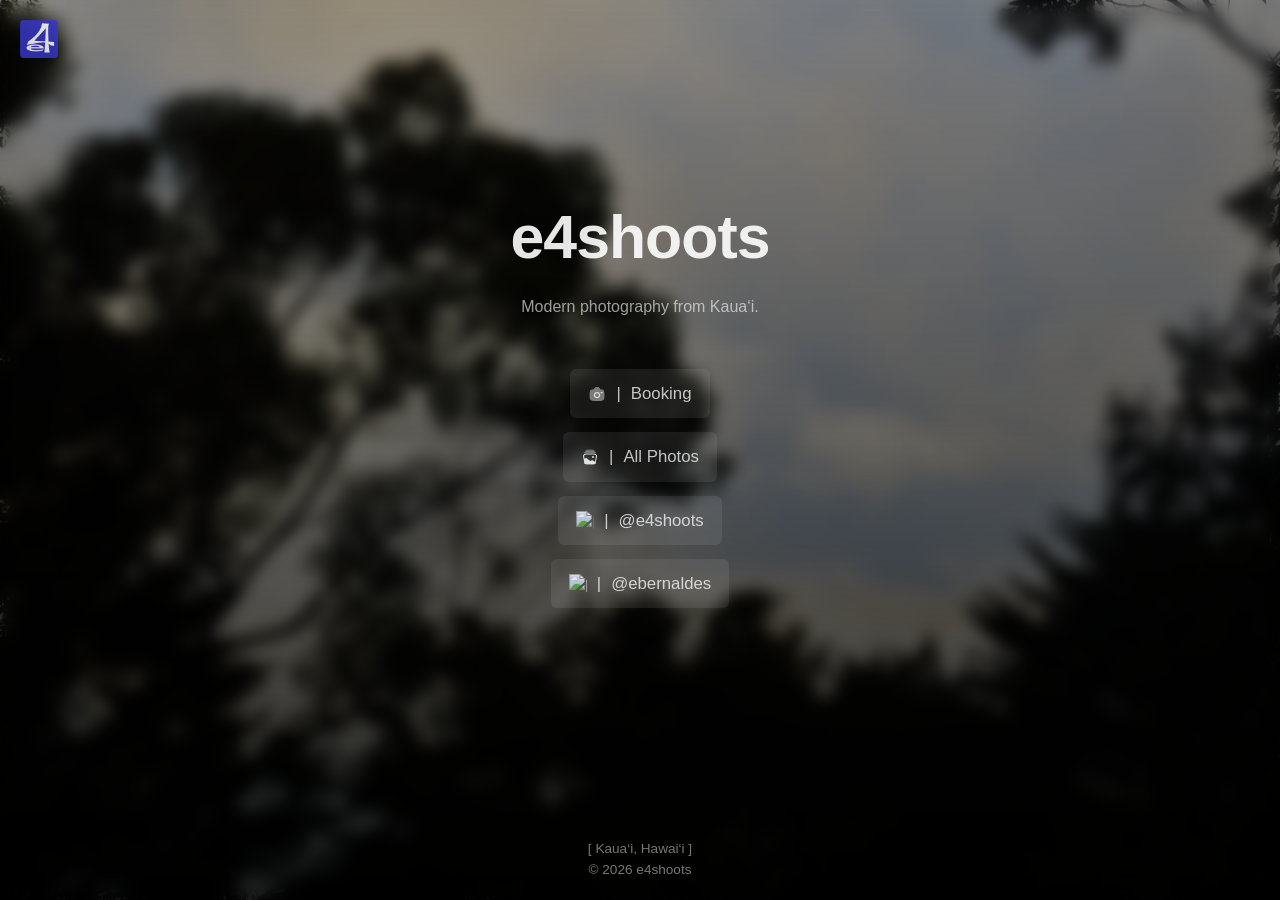
==== index.html @ 7b7b32de "Update fmt.Println message from 'Hello' to 'Goodbye'" ====
<!DOCTYPE html>
<html lang="en">
<head>
  <meta charset="UTF-8">
  <title>e4shoots</title>
  <meta name="viewport" content="width=device-width, initial-scale=1.0">
  <link rel="preload" as="image" href="images/homebg.jpg">
  
  <!-- Open Graph -->
  <meta property="og:title" content="e4shoots">
  <meta property="og:description" content="Modern photography from Kaua‘i.">
  <meta property="og:image" content="https://ik.imagekit.io/e4Media/e4shoots/DSC__08.jpg">
  <meta property="og:url" content="https://e4shoots.com">
  <meta property="og:type" content="website">

  <!-- Icons -->
  <link rel="icon" href="https://e4shoots.com/images/favicon.png">
  <link rel="shortcut icon" href="https://e4shoots.com/images/favicon.png">
  <link rel="apple-touch-icon" href="https://e4shoots.com/images/favicon.png">

  <!-- Styles -->
  <link rel="stylesheet" href="assets/css/style.css">
</head>

<body class="home-body">

  <!-- Corner Logo -->
  <a href="/">
    <img src="images/favicon.png" alt="e4shoots logo" class="corner-logo">
  </a>

  <!-- MAIN CONTENT -->
  <main class="container">

    <h1 class="logo">e4shoots</h1>
    <p class="tagline">Modern photography from Kaua‘i.</p>

    <nav class="links">
        <!-- Booking -->
     <a href="/booking/" class="link">
        <img class="icon" src="[data-uri]" alt="Booking">
        |<span class="accent-green">Booking</span>
      </a>
      
         <!-- All Photos -->
      <a href="https://e4shoots.pixieset.com/" class="link">
        <img class="icon" src="[data-uri]" alt="Photos">
        |<span class="accent-green">All Photos</span>
      </a>
      
      <!-- Instagram -->
      <a href="https://instagram.com/e4shoots" target="_blank" class="link">
        <img class="icon" src="https://cdn.simpleicons.org/instagram/ffffff" alt="Instagram">
        |<span class="accent-blue">@e4shoots</span>
      </a>

      <!-- Personal Instagram -->
      <a href="https://instagram.com/ebernaldes" target="_blank" class="link">
        <img class="icon" src="https://cdn.simpleicons.org/instagram/ffffff" alt="Instagram">
        |<span class="muted">@ebernaldes</span>
      </a>

   


    </nav>

    <!-- Footer -->
    <div class="bottom-stack">
      <p>[ Kaua‘i, Hawai‘i ]</p>
      <p>© 2026 e4shoots</p>
    </div>

  </main>

  <!-- Fade-in -->
  <script>
    document.body.style.opacity = 0;
    window.addEventListener("load", () => {
      document.body.style.transition = "opacity 0.6s ease";
      document.body.style.opacity = 1;
    });
  </script>

</body>
</html>
---- assets/css/style.css ----
/* =========================
   RESET
========================= */
* {
  margin: 0;
  padding: 0;
  box-sizing: border-box;
}

/* =========================
   GLOBAL
========================= */
html {
  scroll-behavior: smooth;
}

body {
  font-family: -apple-system, BlinkMacSystemFont, "Segoe UI", Inter, sans-serif;
  color: rgba(255,255,255,0.9);
  background: #000;
  overflow-x: hidden;
  line-height: 1.5;
}

/* =========================
   BACKGROUND (YOUR ORIGINAL STYLE)
========================= */
.home-body {
  min-height: 100vh;
  display: flex;
  justify-content: center;
  align-items: center;

  position: relative;
  overflow: hidden;

  background: url("/images/homebg.jpg") no-repeat center center / cover;
}

/* OVERLAY BLUR + DARK GRADIENT */
.home-body::before {
  content: "";
  position: absolute;
  inset: 0;

  background: linear-gradient(
    to bottom,
    rgba(0,0,0,0.35),
    rgba(0,0,0,0.85)
  );

  backdrop-filter: blur(8px);
  -webkit-backdrop-filter: blur(8px);

  pointer-events: none;
}

/* =========================
   CONTAINER
========================= */
.container {
  position: relative;
  z-index: 1;

  display: flex;
  flex-direction: column;
  align-items: center;

  text-align: center;

  padding: 20px;
  padding-bottom: 120px;

  max-width: 900px;
  width: 100%;
}

/* =========================
   TEXT
========================= */
.logo {
  font-size: clamp(2.5rem, 5vw, 3.8rem);
  font-weight: 600;
  letter-spacing: -1px;
}

.tagline {
  margin-top: 12px;
  font-size: 1rem;
  color: rgba(255,255,255,0.6);
}

/* =========================
   LINKS (BUTTONS)
========================= */
.links {
  margin-top: 50px;

  display: flex;
  flex-direction: column;
  align-items: center;

  gap: 14px;
}

.link {
  display: inline-flex;
  align-items: center;
  gap: 10px;

  width: fit-content;
  white-space: nowrap;

  text-decoration: none;

  color: rgba(255,255,255,0.75);
  font-size: 1.05rem;

  padding: 12px 18px;
  border-radius: 6px;

  background: rgba(255,255,255,0.08);

  transition: all 0.25s ease;
}

.link:hover {
  background: rgba(255,255,255,0.16);
  color: #fff;
}

/* =========================
   ICONS
========================= */
.icon {
  width: 18px;
  height: 18px;
  flex-shrink: 0;
  opacity: 0.85;
}

/* =========================
   CORNER LOGO
========================= */
.corner-logo {
  position: fixed;
  top: 20px;
  left: 20px;
  width: 38px;
  height: 38px;
  z-index: 10;

  opacity: 0.85;
  transition: 0.3s ease;
}

.corner-logo:hover {
  opacity: 1;
}

/* =========================
   FOOTER (FIXED)
========================= */
.bottom-stack {
  position: fixed;
  left: 50%;
  transform: translateX(-50%);

  bottom: calc(20px + env(safe-area-inset-bottom));

  font-size: 0.85rem;
  color: #777;
  text-align: center;

  z-index: 5;
}

/* =========================
   ABOUT PAGE (DESKTOP)
========================= */
.about-box {
  display: flex;
  gap: 20px;

  background: rgba(255,255,255,0.06);
  padding: 20px;
  border-radius: 10px;

  max-width: 850px;
  width: 100%;
}

.about-image {
  flex: 1;
}

.about-image img {
  width: 100%;
  height: 100%;

  border-radius: 8px;
  object-fit: cover;
}

.about-text {
  flex: 1;

  display: flex;
  flex-direction: column;
  justify-content: center;

  text-align: left;
}

.about-small {
  margin-top: 10px;
  font-size: 0.9rem;
  color: rgba(255,255,255,0.6);
}

/* =========================
   GRID
========================= */
.grid {
  column-count: 3;
  column-gap: 14px;

  max-width: 1200px;
  margin: 40px auto;
  padding: 0 16px;
}

.grid img {
  width: 100%;
  margin-bottom: 14px;
  display: block;

  border-radius: 14px;
  break-inside: avoid;
}

/* =========================
   RESPONSIVE (GLOBAL)
========================= */
@media (max-width: 900px) {
  .grid {
    column-count: 2;
  }
}

/* =========================
   ABOUT MOBILE FIX (IMPORTANT)
========================= */
@media (max-width: 700px) {

  .about-box {
    flex-direction: column;
    padding: 16px;
    gap: 14px;
  }

  .about-text {
    text-align: center;
    align-items: center;
  }

  .about-image img {
    height: 220px;
    width: 100%;
    object-fit: cover;
  }
}

/* extra small phones */
@media (max-width: 400px) {
  .about-image img {
    height: 180px;
  }
}

/* =========================
   PHONE GRID FIX
========================= */
@media (max-width: 600px) {
  .grid {
    column-count: 1;
  }

  .links {
    gap: 12px;
  }

  .bottom-stack {
    font-size: 0.95rem;
  }

  .logo {
    font-size: 2.2rem;
  }
}

/* =========================
   TOUCH FIX
========================= */
a, button {
  -webkit-tap-highlight-color: transparent;
}

/* =========================
   PIXIESET EMBED
========================= */

.pixieset-frame {
  position: fixed;
  inset: 0;

  width: 100%;
  height: 100vh;

  border: none;

  z-index: 1;

  background: #000;
}

/* =========================
   PRICING
========================= */

.pricing-grid {
  margin-top: 55px;

  width: 100%;

  display: flex;
  justify-content: center;
  align-items: center;
  gap: 20px;

  flex-wrap: wrap;
}

.pricing-card {
  position: relative;

  width: 240px;
  min-height: 260px;

  padding: 28px;

  border-radius: 22px;

  background: rgba(255,255,255,0.06);

  border: 1px solid rgba(255,255,255,0.08);

  backdrop-filter: blur(10px);
  -webkit-backdrop-filter: blur(10px);

  transition: all 0.3s ease;

  text-align: left;
}

.pricing-card:hover {
  transform: translateY(-8px);

  background: rgba(255,255,255,0.09);
}

.featured-pricing {
  width: 280px;
  min-height: 320px;

  background: rgba(255,255,255,0.1);

  border: 1px solid rgba(255,255,255,0.16);

  transform: scale(1.04);
}

.featured-pricing:hover {
  transform: scale(1.04) translateY(-8px);
}

.pricing-badge {
  display: inline-block;

  margin-bottom: 18px;

  padding: 7px 14px;

  border-radius: 999px;

  background: rgba(255,255,255,0.12);

  font-size: 0.72rem;
  letter-spacing: 1px;

  color: rgba(255,255,255,0.92);
}

.pricing-type {
  font-size: 1rem;

  color: rgba(255,255,255,0.65);

  margin-bottom: 12px;
}

.pricing-price {
  font-size: 3rem;
  font-weight: 600;

  letter-spacing: -2px;

  margin-bottom: 16px;
}

.pricing-description {
  color: rgba(255,255,255,0.65);

  line-height: 1.7;
}

/* MOBILE */
@media (max-width: 900px) {

  .pricing-grid {
    flex-direction: column;
  }

  .pricing-card,
  .featured-pricing {
    width: 100%;
    max-width: 420px;

    min-height: auto;

    transform: none;
  }

  .featured-pricing:hover {
    transform: translateY(-8px);
  }

}
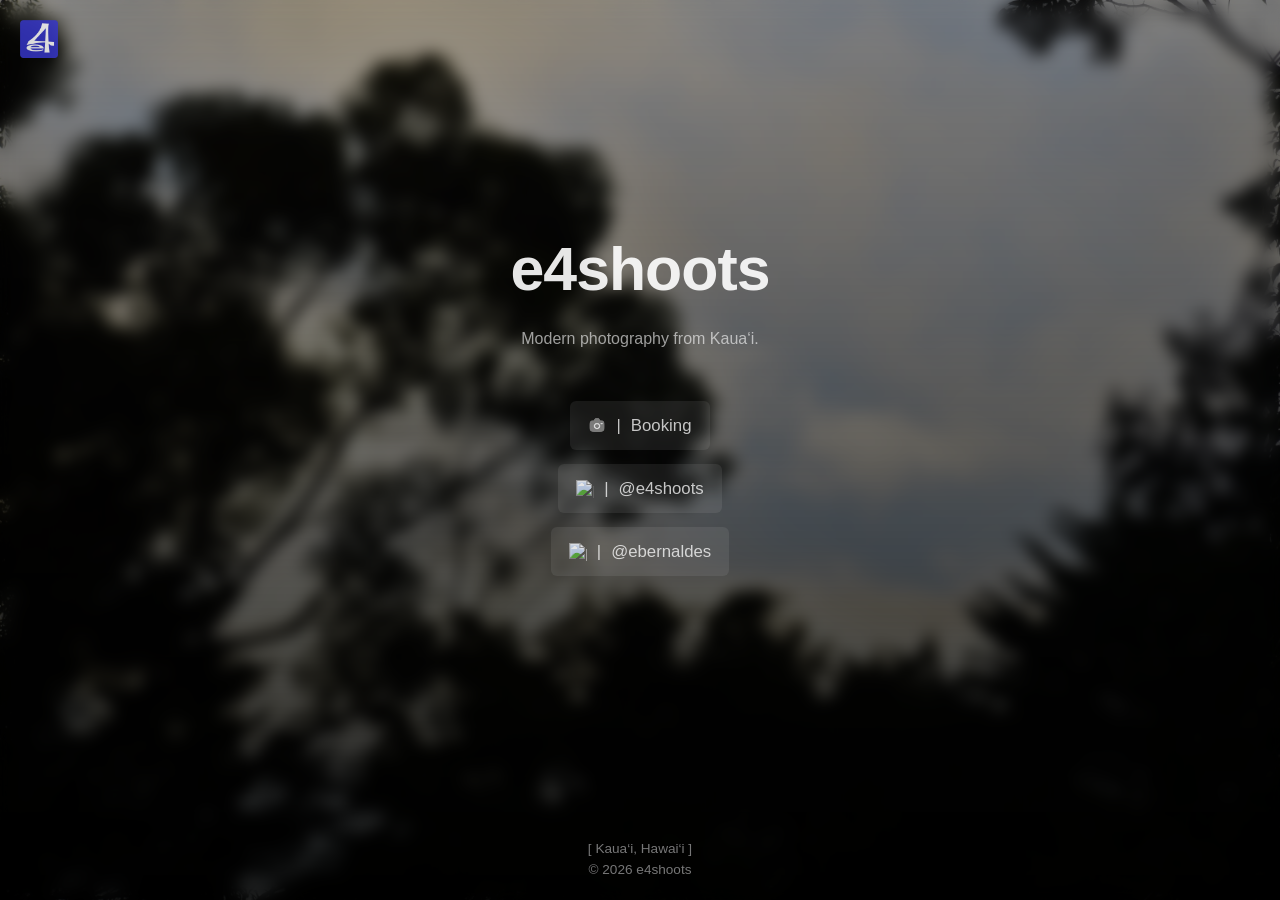
==== commit f3780ffe: "Update index.html" ====
--- a/index.html
+++ b/index.html
@@ -42,7 +42,7 @@
         |<span class="accent-green">Booking</span>
       </a>
       
-         <!-- All Photos -->
+         <!-- All Photos --
       <a href="https://e4shoots.pixieset.com/" class="link">
         <img class="icon" src="[data-uri]" alt="Photos">
         |<span class="accent-green">All Photos</span>
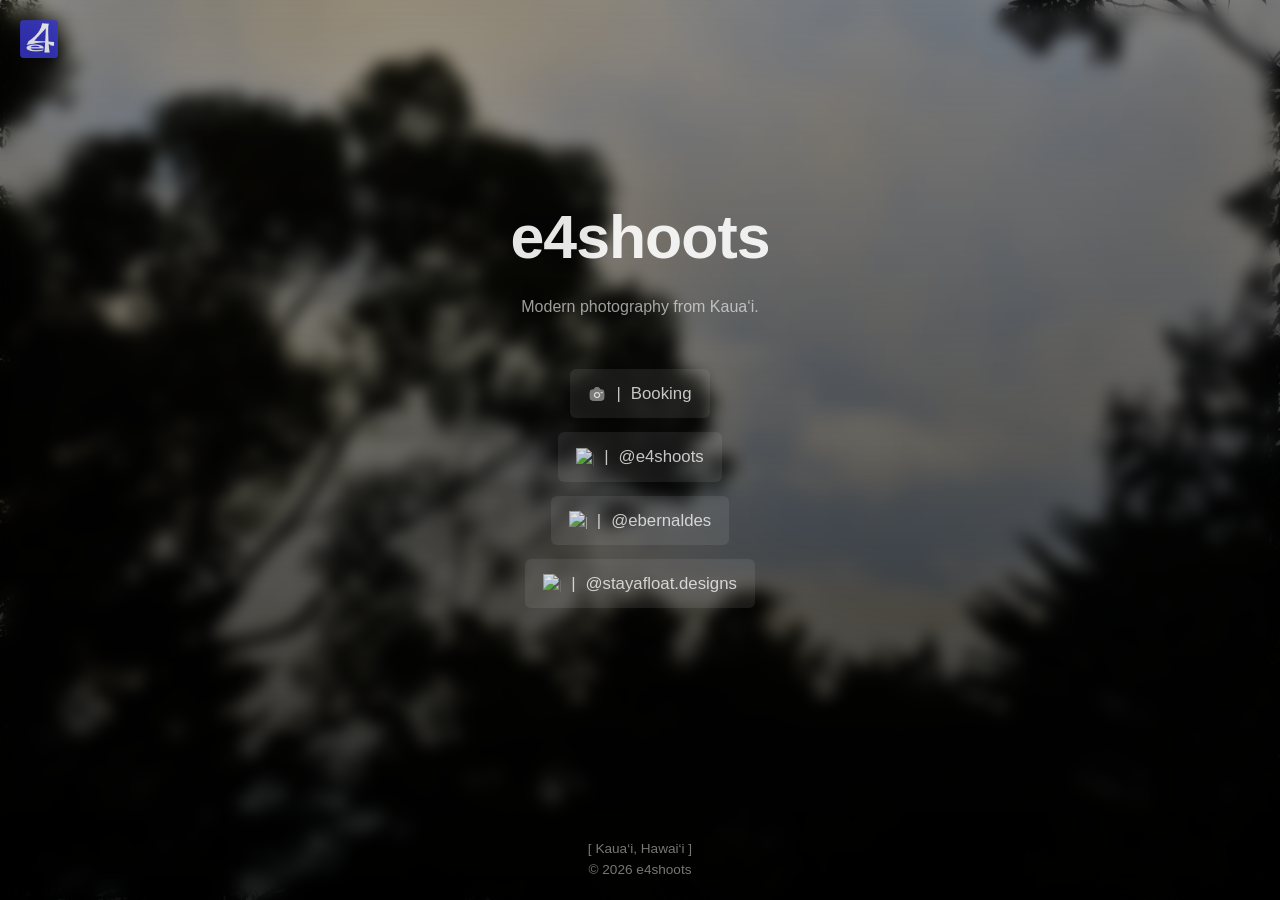
==== commit 94783146: "Add Instagram link for stayafloat.designs Added a new Instagram link for stayafloat.designs." ====
--- a/index.html
+++ b/index.html
@@ -60,7 +60,11 @@
         |<span class="muted">@ebernaldes</span>
       </a>
 
-   
+   <!-- stayafloat -->
+      <a href="https://instagram.com/stayafloat.designs" target="_blank" class="link">
+        <img class="icon" src="https://cdn.simpleicons.org/instagram/ffffff" alt="Instagram">
+        |<span class="muted">@stayafloat.designs</span>
+      </a>
 
 
     </nav>
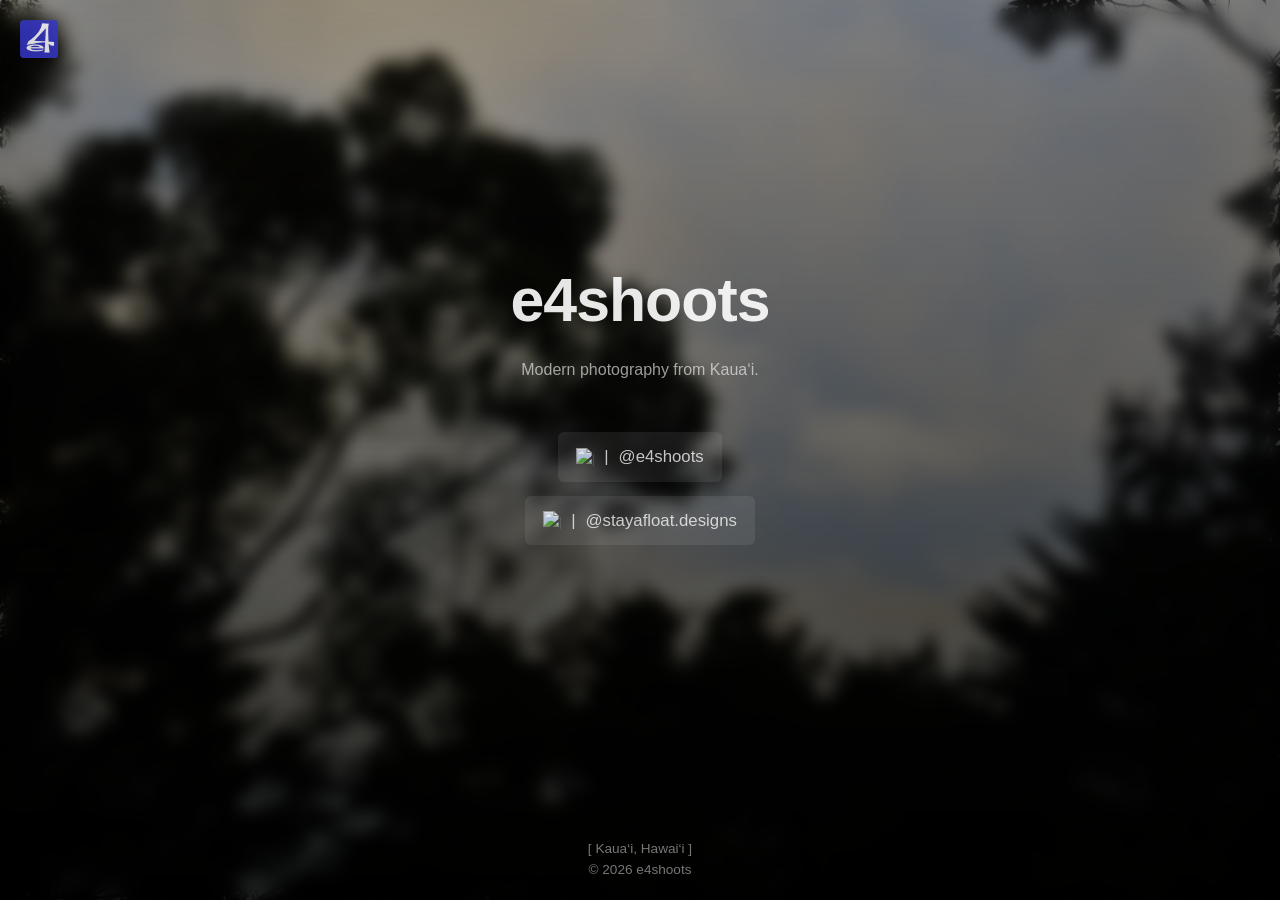
==== commit a959fcba: "Update index.html" ====
--- a/index.html
+++ b/index.html
@@ -36,11 +36,11 @@
     <p class="tagline">Modern photography from Kaua‘i.</p>
 
     <nav class="links">
-        <!-- Booking -->
+      <!-- Booking --
      <a href="/booking/" class="link">
         <img class="icon" src="[data-uri]" alt="Booking">
         |<span class="accent-green">Booking</span>
-      </a>
+      -->
       
          <!-- All Photos --
       <a href="https://e4shoots.pixieset.com/" class="link">
@@ -52,12 +52,6 @@
       <a href="https://instagram.com/e4shoots" target="_blank" class="link">
         <img class="icon" src="https://cdn.simpleicons.org/instagram/ffffff" alt="Instagram">
         |<span class="accent-blue">@e4shoots</span>
-      </a>
-
-      <!-- Personal Instagram -->
-      <a href="https://instagram.com/ebernaldes" target="_blank" class="link">
-        <img class="icon" src="https://cdn.simpleicons.org/instagram/ffffff" alt="Instagram">
-        |<span class="muted">@ebernaldes</span>
       </a>
 
    <!-- stayafloat -->
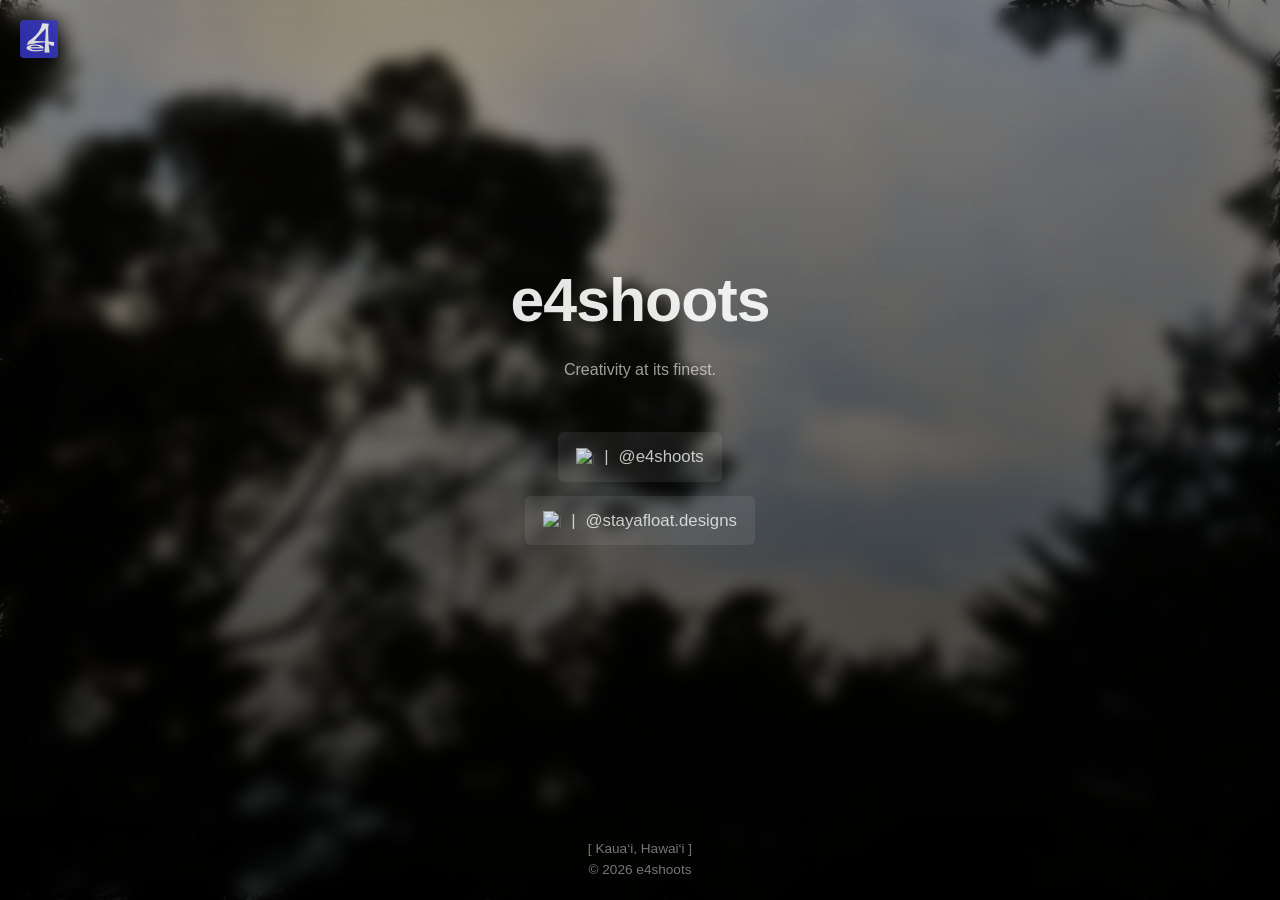
==== commit b457f390: "Update index.html" ====
--- a/index.html
+++ b/index.html
@@ -33,7 +33,7 @@
   <main class="container">
 
     <h1 class="logo">e4shoots</h1>
-    <p class="tagline">Modern photography from Kaua‘i.</p>
+    <p class="tagline">Creativity at its finest.</p>
 
     <nav class="links">
       <!-- Booking --
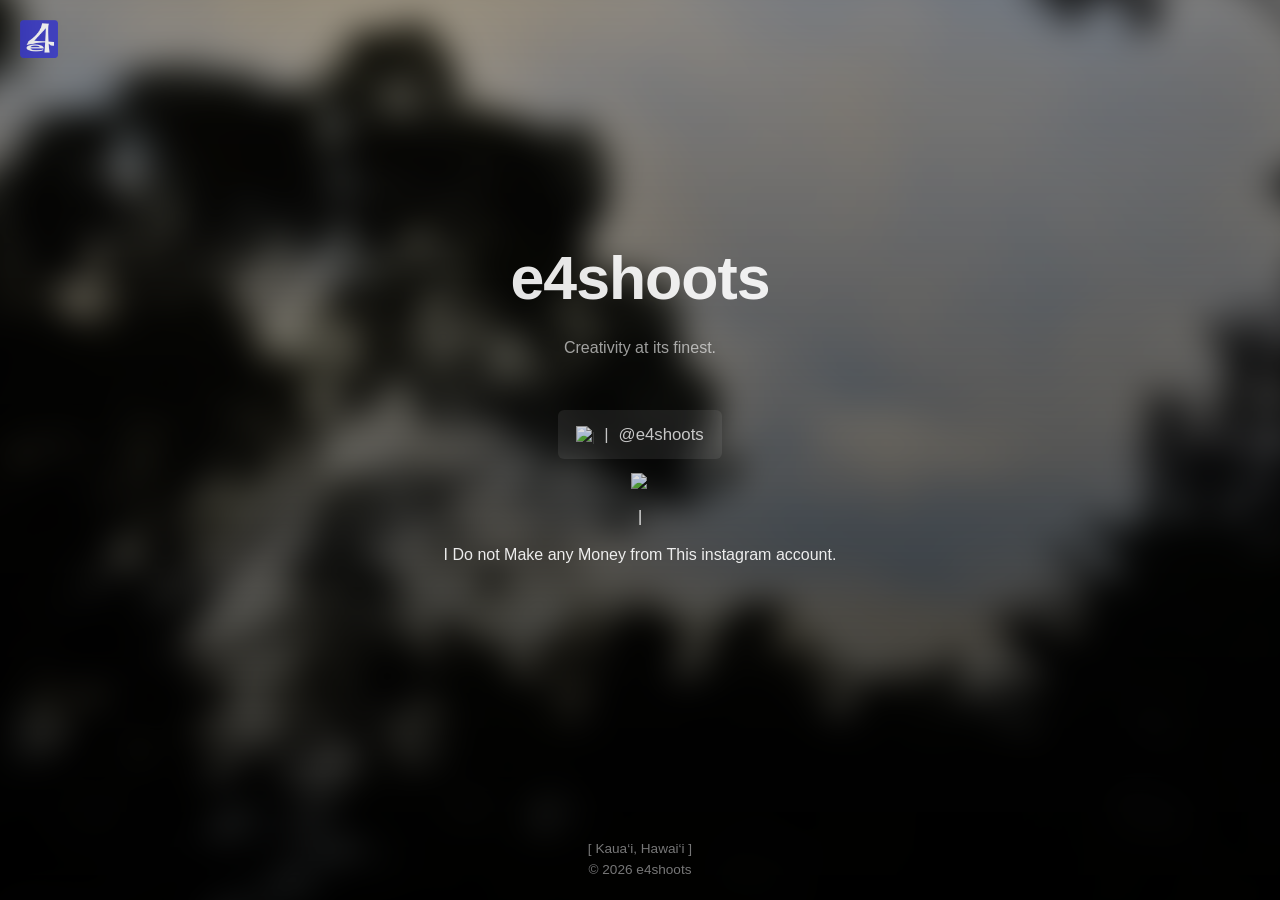
==== commit e52da347: "Update index.html" ====
--- a/index.html
+++ b/index.html
@@ -54,10 +54,10 @@
         |<span class="accent-blue">@e4shoots</span>
       </a>
 
-   <!-- stayafloat -->
-      <a href="https://instagram.com/stayafloat.designs" target="_blank" class="link">
+   <!-- stayafloat --
+      <a href="https://instagram.com/stayafloat.designs" target="_blank" class="link"> -->
         <img class="icon" src="https://cdn.simpleicons.org/instagram/ffffff" alt="Instagram">
-        |<span class="muted">@stayafloat.designs</span>
+        |<span class="muted"> I Do not Make any Money from This instagram account.</span>
       </a>
 
 
--- a/assets/css/style.css
+++ b/assets/css/style.css
@@ -24,34 +24,57 @@
 }
 
 /* =========================
-   BACKGROUND (YOUR ORIGINAL STYLE)
+   BACKGROUND - FULL VIEWPORT
 ========================= */
 .home-body {
   min-height: 100vh;
+  min-height: 100dvh;
+  width: 100%;
+
   display: flex;
   justify-content: center;
   align-items: center;
 
   position: relative;
-  overflow: hidden;
-
-  background: url("/images/homebg.jpg") no-repeat center center / cover;
-}
-
-/* OVERLAY BLUR + DARK GRADIENT */
+  isolation: isolate;
+
+  background: #000;
+}
+
+/* BLURRED BACKGROUND IMAGE */
 .home-body::before {
   content: "";
-  position: absolute;
+  position: fixed;
   inset: 0;
+
+  z-index: -2;
+
+  background-image: url("/images/homebg.jpg");
+  background-position: center center;
+  background-size: cover;
+  background-repeat: no-repeat;
+
+  filter: blur(16px);
+  transform: scale(1.08);
+  transform-origin: center center;
+
+  pointer-events: none;
+  will-change: transform;
+}
+
+/* DARK OVERLAY */
+.home-body::after {
+  content: "";
+  position: fixed;
+  inset: 0;
+
+  z-index: -1;
 
   background: linear-gradient(
     to bottom,
     rgba(0,0,0,0.35),
     rgba(0,0,0,0.85)
   );
-
-  backdrop-filter: blur(8px);
-  -webkit-backdrop-filter: blur(8px);
 
   pointer-events: none;
 }
@@ -160,7 +183,7 @@
 }
 
 /* =========================
-   FOOTER (FIXED)
+   FOOTER
 ========================= */
 .bottom-stack {
   position: fixed;
@@ -250,10 +273,9 @@
 }
 
 /* =========================
-   ABOUT MOBILE FIX (IMPORTANT)
+   ABOUT MOBILE FIX
 ========================= */
 @media (max-width: 700px) {
-
   .about-box {
     flex-direction: column;
     padding: 16px;
@@ -272,7 +294,7 @@
   }
 }
 
-/* extra small phones */
+/* EXTRA SMALL PHONES */
 @media (max-width: 400px) {
   .about-image img {
     height: 180px;
@@ -310,7 +332,6 @@
 /* =========================
    PIXIESET EMBED
 ========================= */
-
 .pixieset-frame {
   position: fixed;
   inset: 0;
@@ -328,7 +349,6 @@
 /* =========================
    PRICING
 ========================= */
-
 .pricing-grid {
   margin-top: 55px;
 
@@ -425,9 +445,10 @@
   line-height: 1.7;
 }
 
-/* MOBILE */
+/* =========================
+   MOBILE PRICING
+========================= */
 @media (max-width: 900px) {
-
   .pricing-grid {
     flex-direction: column;
   }
@@ -445,5 +466,5 @@
   .featured-pricing:hover {
     transform: translateY(-8px);
   }
-
-}
+}
+
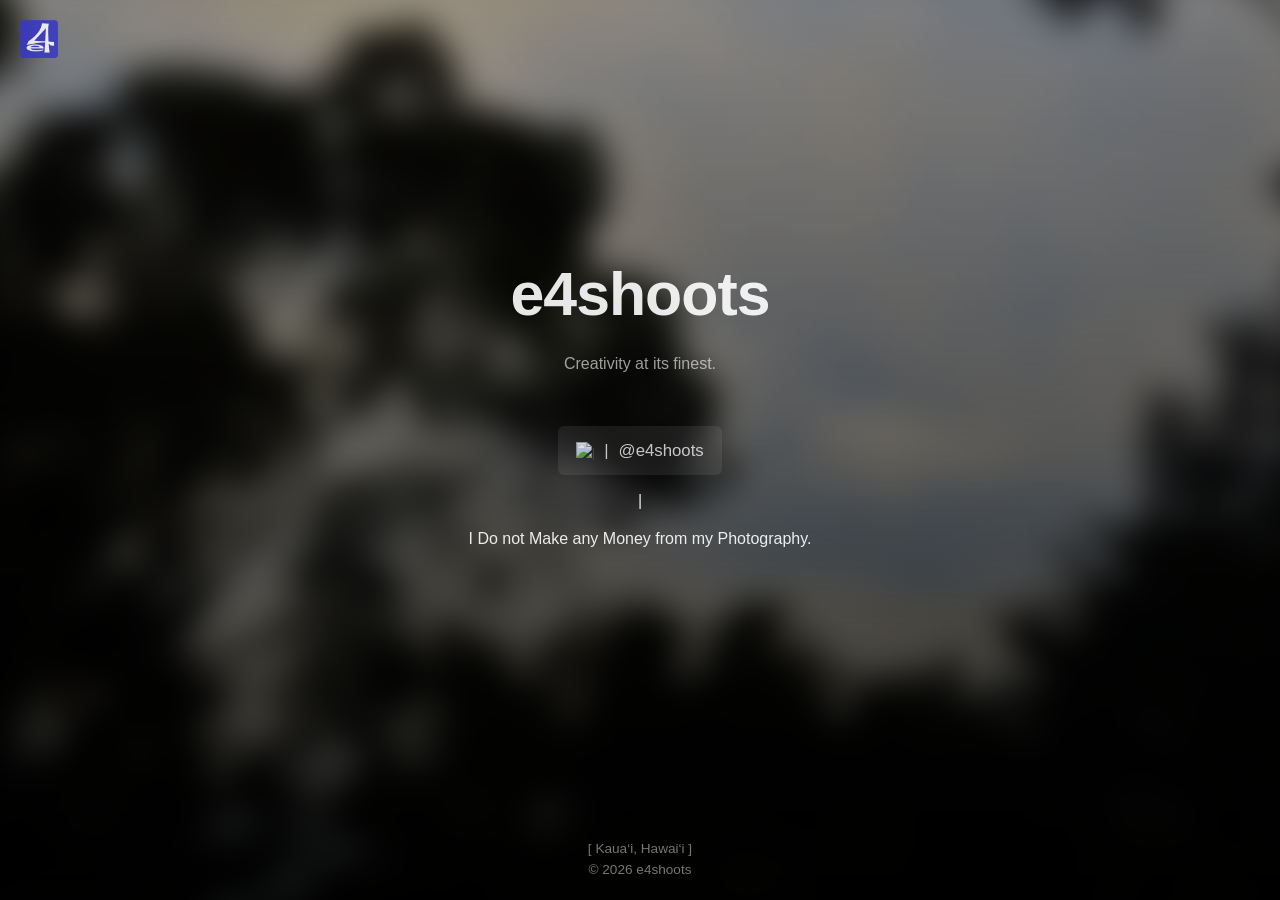
==== commit cb8e9990: "Update index.html" ====
--- a/index.html
+++ b/index.html
@@ -55,9 +55,9 @@
       </a>
 
    <!-- stayafloat --
-      <a href="https://instagram.com/stayafloat.designs" target="_blank" class="link"> -->
-        <img class="icon" src="https://cdn.simpleicons.org/instagram/ffffff" alt="Instagram">
-        |<span class="muted"> I Do not Make any Money from This instagram account.</span>
+      <a href="https://instagram.com/stayafloat.designs" target="_blank" class="link"> 
+        <img class="icon" src="https://cdn.simpleicons.org/instagram/ffffff" alt="Instagram"> -->
+        |<span class="muted"> I Do not Make any Money from my Photography.</span>
       </a>
 
 
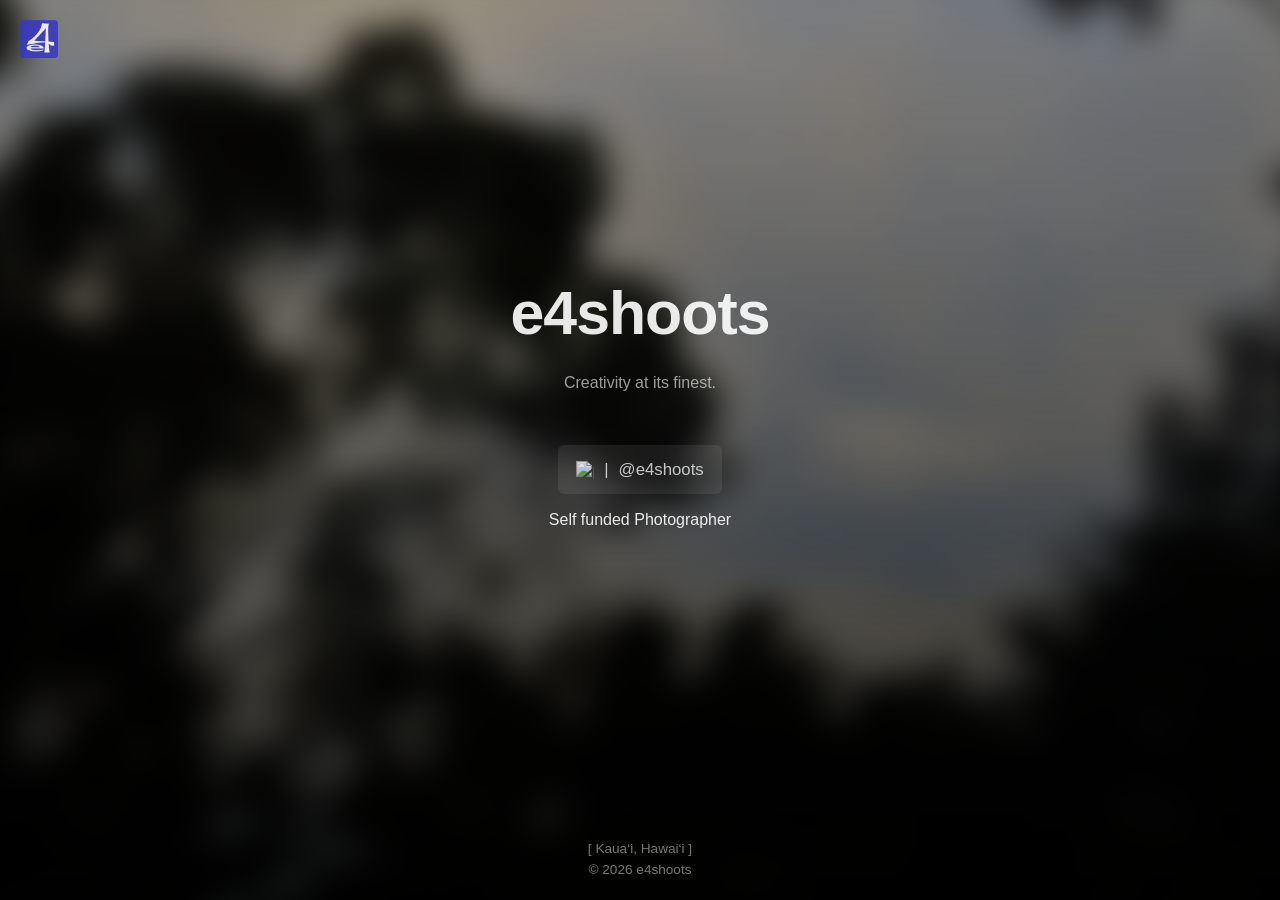
==== commit 72f48737: "Update index.html" ====
--- a/index.html
+++ b/index.html
@@ -57,7 +57,7 @@
    <!-- stayafloat --
       <a href="https://instagram.com/stayafloat.designs" target="_blank" class="link"> 
         <img class="icon" src="https://cdn.simpleicons.org/instagram/ffffff" alt="Instagram"> -->
-        |<span class="muted"> I Do not Make any Money from my Photography.</span>
+        <span class="muted">Self funded Photographer</span>
       </a>
 
 
